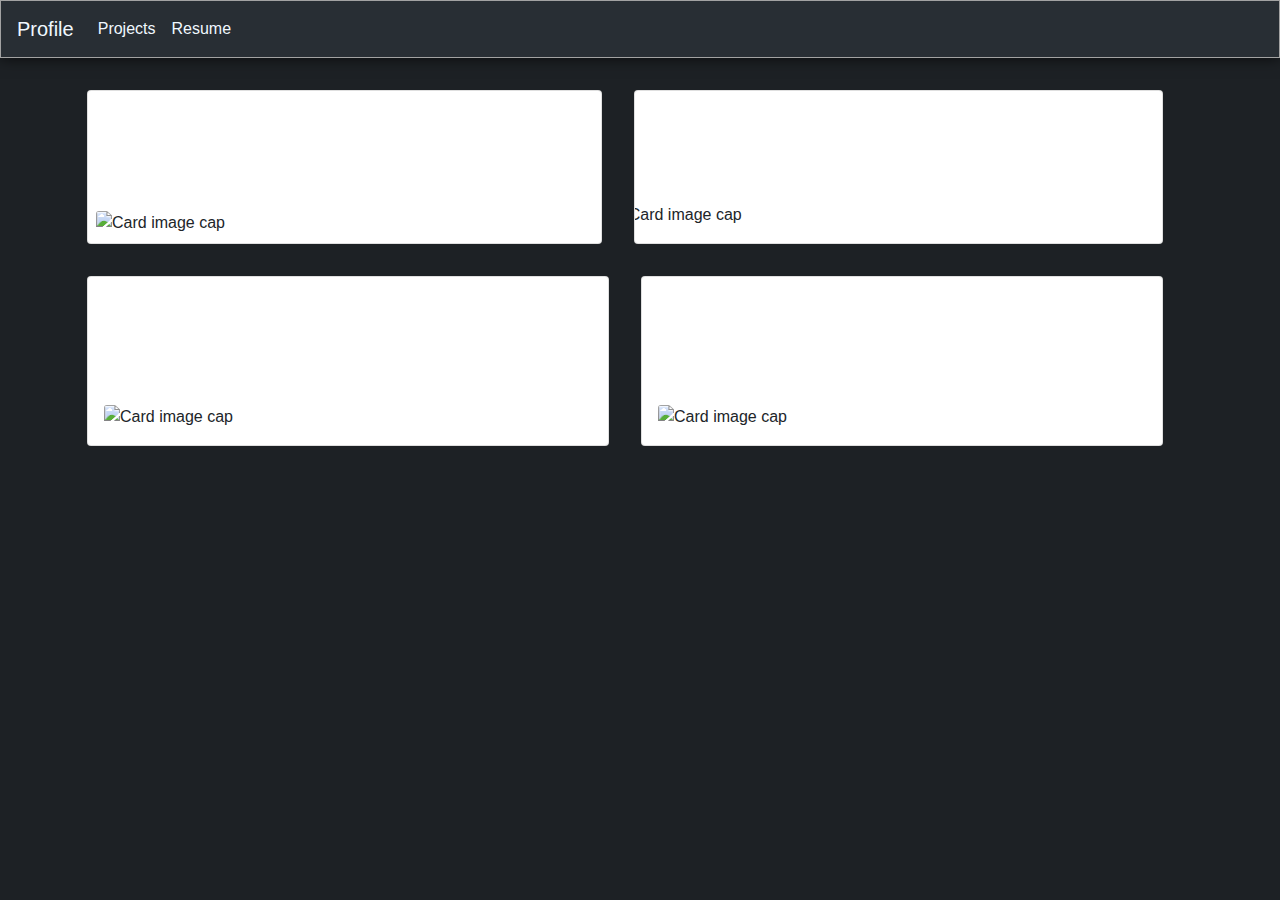
==== portfolio.html @ 0c2aceff "Dec update" ====
<!DOCTYPE html>
<html lang="en">
<head>
    <meta charset="UTF-8">
    <meta http-equiv="X-UA-Compatible" content="IE=edge">
    <meta name="viewport" content="width=device-width, initial-scale=1.0">
    <title>Document</title>
     <!-- Bootstrap CSS -->
     <link rel="stylesheet" href="https://stackpath.bootstrapcdn.com/bootstrap/4.3.1/css/bootstrap.min.css" integrity="sha384-ggOyR0iXCbMQv3Xipma34MD+dH/1fQ784/j6cY/iJTQUOhcWr7x9JvoRxT2MZw1T" crossorigin="anonymous">
     <link rel="stylesheet" href="css/portfolio.css">
   
</head>
<body>
    

    <nav class="navbar navbar-expand-lg ">
        <a class="navbar-brand" href="./index.html">Profile</a>
        <button class="navbar-toggler navbar-light" type="button" data-toggle="collapse" data-target="#navbarNav" aria-controls="navbarNav" aria-expanded="false" aria-label="Toggle navigation">
          <span class="navbar-toggler-icon navbar-light"></span>
        </button>
        <div class="collapse navbar-collapse" id="navbarNav">
          <ul class="navbar-nav">
            <li class="nav-item active">
              <a class="nav-link" href="./portfolio.html">Projects<span class="sr-only">(current)</span></a>
            </li>
            <li class="nav-item active">
              <a class="nav-link" href="./resume.html">Resume<span class="sr-only">(current)</span></a>
            </li>
          </ul>
        </div>
        <div class="the-type text-center">
            <h1 class="typeing" data-typeingText="Yousef A. Tayuan"></h1>
            </div>
      </nav>

      <div class="container p-3">
        <div class="row">
            <div class="card col m-3 p-2">
              <div class="content-overlay" id="ecommerce"></div>
                <h1 class="p-3">E-commerce Website</h1>
                <br />
                <h4 class="p-3">Chickaton is an local e-commerce company. It sells quality Chickabooms, good for cockfights (sabong) and aesthetic pet purposes. Very high quality Chickens and cool equipments.
                </h4> 
                <img class="card-img-top" src="./images/p1pc.PNG" alt="Card image cap">
            </div>
            <div class="card col m-3 phone-card" id="meme">
              <div class="content-overlay"></div>
                <h1 class="mt-3">Tagalog Meme Generator</h1>
                <br />
                <h4 class="p-5">Chickaton is an local e-commerce company. It sells quality Chickabooms, good for cockfights (sabong) and aesthetic pet purposes. Very high quality Chickens and cool equipments.
                </h4>
                  <img class="card-img-top phone" src="./images/p2pc.PNG" alt="Card image cap">
          </div>
         </div>
         <div class="row">
           
            <div class="card col m-3 p-3">
              <div class="content-overlay"></div>
              <h1 class="p-3">Pixel Art Game</h1>
              <br />
              <h4 class="p-3">Adventure PH mythical creatures game.
              </h4>
                <img class="card-img-top" src="./images/p3pc.PNG" alt="Card image cap">
            </div>
            <div class="card col m-3 p-3">
              <div class="content-overlay"></div>
              <h1 class="p-3">Gallery</h1>
              <br />
              <h4 class="p-3">Animated Web Gallery.
              </h4>
                <img class="card-img-top" src="./images/p4pc.PNG" alt="Card image cap">
            </div>
         </div>
         </div>
        </div>










      <script src="https://code.jquery.com/jquery-3.3.1.slim.min.js" integrity="sha384-q8i/X+965DzO0rT7abK41JStQIAqVgRVzpbzo5smXKp4YfRvH+8abtTE1Pi6jizo" crossorigin="anonymous"></script>
      <script src="https://cdnjs.cloudflare.com/ajax/libs/popper.js/1.14.7/umd/popper.min.js" integrity="sha384-UO2eT0CpHqdSJQ6hJty5KVphtPhzWj9WO1clHTMGa3JDZwrnQq4sF86dIHNDz0W1" crossorigin="anonymous"></script>
      <script src="https://stackpath.bootstrapcdn.com/bootstrap/4.3.1/js/bootstrap.min.js" integrity="sha384-JjSmVgyd0p3pXB1rRibZUAYoIIy6OrQ6VrjIEaFf/nJGzIxFDsf4x0xIM+B07jRM" crossorigin="anonymous"></script>
      <script src = "./js/script.js"></script>
      
      <script src="https://cdnjs.cloudflare.com/ajax/libs/gsap/3.8.0/gsap.min.js"></script>
</body>
</html>
---- css/portfolio.css ----
@import url('http://fonts.cdnfonts.com/css/arcade-classic');


body{
    -webkit-user-select: none;
    -khtml-user-select: none;
    -moz-user-select: none;
    -ms-user-select: none;
    -o-user-select: none;
    user-select: none;
    background-color: #1d2125;
}

img{
    width:100%;
    height:auto;
  }

.col .card img{
    position: relative;
    width: 100%;
    height: auto;
}

.row{
    width: 100%;
    height: auto;
}
.card{
    align-items: center;
    justify-content: center;
    overflow: hidden;
}

.card img{
    display:inline;
}

.card .content-overlay {
    background: rgba(0,0,0,0.7);
    position: absolute;
    width: 100%;
    height: auto;
    left: 0;
    top: 0;
    bottom: 0;
    right: 0;
    opacity: 0;
    -webkit-transition: all 0.4s ease-in-out 0s;
    -moz-transition: all 0.4s ease-in-out 0s;
    transition: all 0.4s ease-in-out 0s;
  }

  
.container h4{
    color: whitesmoke;
    opacity: 0;
    position: absolute;
    transition: all 300ms ease-in-out;
    z-index: 3;
}

.container h1{
    color: whitesmoke;
    opacity: 0;
    transition: all 300ms ease-in-out;
    z-index: 3;
}

.card:hover h1{
   
   opacity: 1;

}

.card:hover h4{
    opacity: 1;
}

.card:hover .content-overlay{
    opacity: 1;
}

.row .phone{
    width: 115%;
    height: auto;

}

.second{
    justify-content: center;
}

.nav-item{
    transition: all .5s ease-in;
}

.nav-link:hover {
    transform: scale(1.1);
    text-decoration: underline;
    text-decoration-color: rgb(206, 63, 38);
}

.navbar{
    font-family: 'ArcadeClassic', sans-serif;
      color: aliceblue;
      display: flex;
      background-color:#282E34;
      border: 1px solid #a2a2a2;
      -webkit-box-shadow: 0px 0px 14px 0px rgba(0,0,0,0.75);
      -moz-box-shadow: 0px 0px 14px 0px rgba(0,0,0,0.75);
      box-shadow: 0px 0px 14px 0px rgba(0,0,0,0.75);
      position: sticky;
      top: 0;
      z-index: 5
  }
  
  .navbar a{
      color: aliceblue;
  }

/* Mobile */

@media only screen and (max-width: 768px) {
    .container .card{
        position: relative;
     width: 10%;
     height: 10%;
    }
  
    
    h1 {
     
    }
   
}
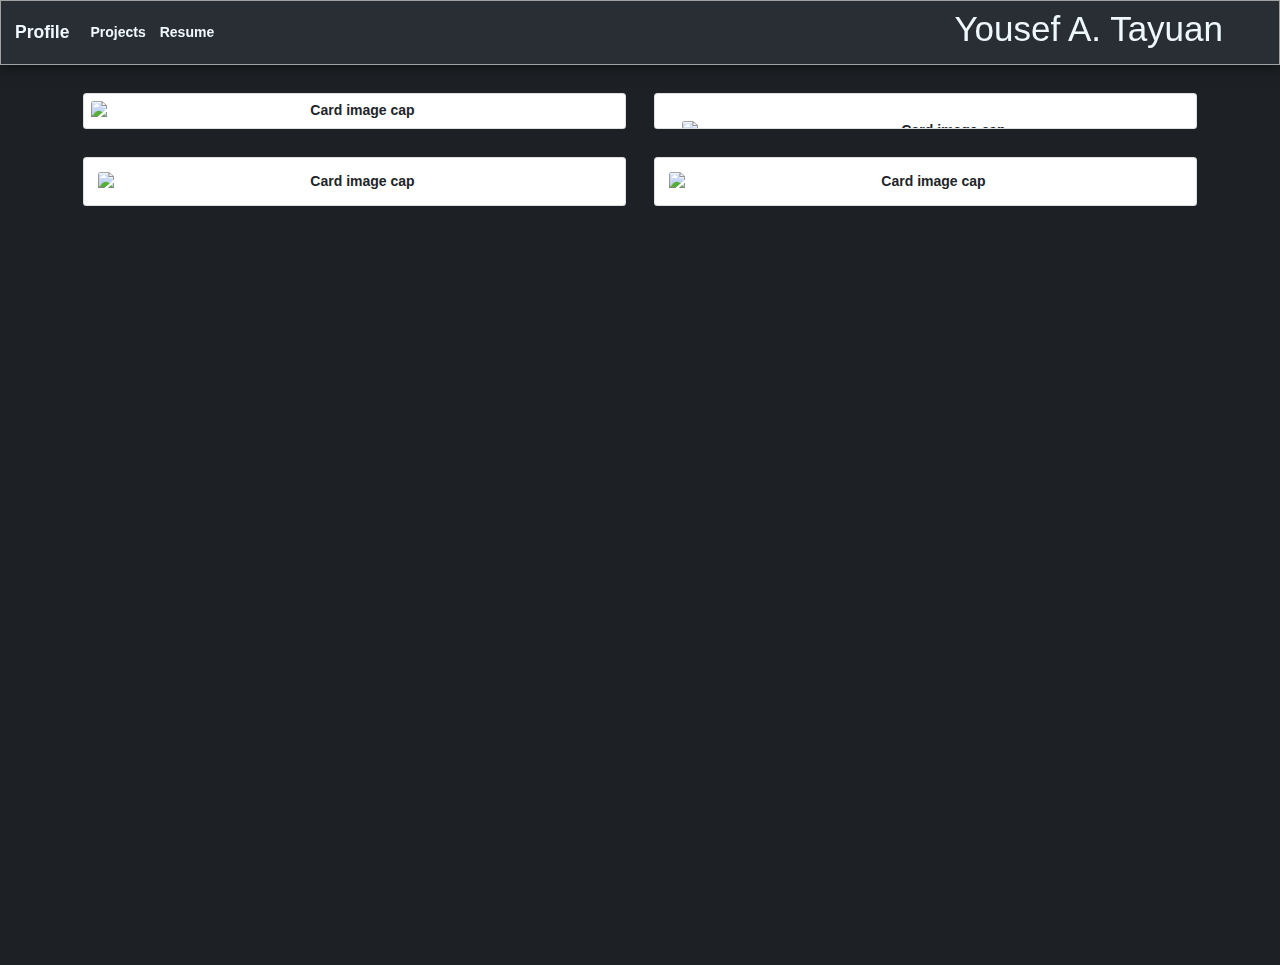
==== commit 5573be68: "font changed" ====
--- a/portfolio.html
+++ b/portfolio.html
@@ -28,27 +28,31 @@
             </li>
           </ul>
         </div>
-        <div class="the-type text-center">
-            <h1 class="typeing" data-typeingText="Yousef A. Tayuan"></h1>
-            </div>
+        <div class="name pl-3">
+          <h1 class="pr-5">Yousef A. Tayuan</h1>
+        </div>
       </nav>
 
       <div class="container p-3">
         <div class="row">
             <div class="card col m-3 p-2">
               <div class="content-overlay" id="ecommerce"></div>
+              <div class="text">
                 <h1 class="p-3">E-commerce Website</h1>
                 <br />
                 <h4 class="p-3">Chickaton is an local e-commerce company. It sells quality Chickabooms, good for cockfights (sabong) and aesthetic pet purposes. Very high quality Chickens and cool equipments.
                 </h4> 
-                <img class="card-img-top" src="./images/p1pc.PNG" alt="Card image cap">
+              </div>
+                <img class="card-img-top first-proj" src="./images/p1pc.PNG" alt="Card image cap">
             </div>
-            <div class="card col m-3 phone-card" id="meme">
+            <div class="card col m-3 p-2 phone-card" id="meme">
               <div class="content-overlay"></div>
-                <h1 class="mt-3">Tagalog Meme Generator</h1>
+              <div class="text">
+                <h1 class="p-3">Tagalog Meme Generator</h1>
                 <br />
-                <h4 class="p-5">Chickaton is an local e-commerce company. It sells quality Chickabooms, good for cockfights (sabong) and aesthetic pet purposes. Very high quality Chickens and cool equipments.
+                <h4 class="p-2">Chickaton is an local e-commerce company. It sells quality Chickabooms, good for cockfights (sabong) and aesthetic pet purposes. Very high quality Chickens and cool equipments.
                 </h4>
+              </div>
                   <img class="card-img-top phone" src="./images/p2pc.PNG" alt="Card image cap">
           </div>
          </div>
@@ -56,23 +60,26 @@
            
             <div class="card col m-3 p-3">
               <div class="content-overlay"></div>
-              <h1 class="p-3">Pixel Art Game</h1>
-              <br />
-              <h4 class="p-3">Adventure PH mythical creatures game.
-              </h4>
+                <div class="text">
+                  <h1 class="p-3">Pixel Art Game</h1>
+                  <br />
+                  <h4 class="p-3">Adventure PH mythical creatures game.
+                 </h4>
+            </div>
                 <img class="card-img-top" src="./images/p3pc.PNG" alt="Card image cap">
             </div>
             <div class="card col m-3 p-3">
               <div class="content-overlay"></div>
-              <h1 class="p-3">Gallery</h1>
-              <br />
-              <h4 class="p-3">Animated Web Gallery.
-              </h4>
+                <div class="text">
+                <h1 class="p-3">Gallery</h1>
+                  <br />
+                   <h4 class="p-3">Animated Web Gallery.</h4>
+                  </div>
                 <img class="card-img-top" src="./images/p4pc.PNG" alt="Card image cap">
-            </div>
+         
+           </div>       
          </div>
          </div>
-        </div>
 
 
 
--- a/css/portfolio.css
+++ b/css/portfolio.css
@@ -1,7 +1,7 @@
 @import url('http://fonts.cdnfonts.com/css/arcade-classic');
 
 
-body{
+body, html{
     -webkit-user-select: none;
     -khtml-user-select: none;
     -moz-user-select: none;
@@ -9,35 +9,35 @@
     -o-user-select: none;
     user-select: none;
     background-color: #1d2125;
+    width: 100%;
+    height: 100%;
+    margin: 0px;
+    padding: 0px;
+    overflow-x: hidden; 
+    font: bold 14px/1.4 'Open Sans', arial, sans-serif;
 }
 
 img{
-    width:100%;
+    display: block;
+    width: 100%;
     height:auto;
   }
 
-.col .card img{
-    position: relative;
+.row{
+    
+}
+
+.card{    
+    justify-content: center;
+    align-items: center;
     width: 100%;
     height: auto;
-}
-
-.row{
-    width: 100%;
-    height: auto;
-}
-.card{
-    align-items: center;
-    justify-content: center;
     overflow: hidden;
-}
-
-.card img{
-    display:inline;
+    text-align: center;
 }
 
 .card .content-overlay {
-    background: rgba(0,0,0,0.7);
+    background: rgba(0, 0, 0, 0.836);
     position: absolute;
     width: 100%;
     height: auto;
@@ -49,28 +49,39 @@
     -webkit-transition: all 0.4s ease-in-out 0s;
     -moz-transition: all 0.4s ease-in-out 0s;
     transition: all 0.4s ease-in-out 0s;
+    z-index: 2;
   }
 
-  
-.container h4{
-    color: whitesmoke;
-    opacity: 0;
-    position: absolute;
-    transition: all 300ms ease-in-out;
-    z-index: 3;
+.phone-card img{
+    left: 20px;
+    top: 20px;
 }
 
-.container h1{
-    color: whitesmoke;
+.container{
+    width: 100%;
+    height: 100%;
+}
+
+.container h1, h4{
+    position: relative;
+    padding: 10rem;
+    display: inline-block;
+    color: rgb(255, 255, 255);
     opacity: 0;
     transition: all 300ms ease-in-out;
     z-index: 3;
 }
 
+.card img{
+    position: relative;
+}
+
+.text{
+    position: absolute;
+}
+
 .card:hover h1{
-   
    opacity: 1;
-
 }
 
 .card:hover h4{
@@ -79,16 +90,6 @@
 
 .card:hover .content-overlay{
     opacity: 1;
-}
-
-.row .phone{
-    width: 115%;
-    height: auto;
-
-}
-
-.second{
-    justify-content: center;
 }
 
 .nav-item{
@@ -102,7 +103,7 @@
 }
 
 .navbar{
-    font-family: 'ArcadeClassic', sans-serif;
+    font: bold 14px/1.4 'Open Sans', arial, sans-serif;
       color: aliceblue;
       display: flex;
       background-color:#282E34;
@@ -120,17 +121,40 @@
   }
 
 /* Mobile */
+@media only screen and (max-width: 1000px) {
+
+    .card h1{
+       font-size: 30px;
+    }
+    .card h4{
+        font-size: 20px;
+    }  
+   
+   }  
 
 @media only screen and (max-width: 768px) {
-    .container .card{
-        position: relative;
-     width: 10%;
-     height: 10%;
+
+ .card h1{
+    font-size: 20px;
+ }
+ .card h4{
+     font-size: 15px;
+  
+ }  
+
+}  
+
+@media only screen and (max-width: 600px) {
+    .card h1{
+       font-size: 35px;
     }
-  
-    
-    h1 {
+    .card h4{
+        font-size: 18px;
      
-    }
-   
-}  +    }  
+   .row{
+       display: grid;
+       width: 100%;
+       height: auto;
+   }
+   }  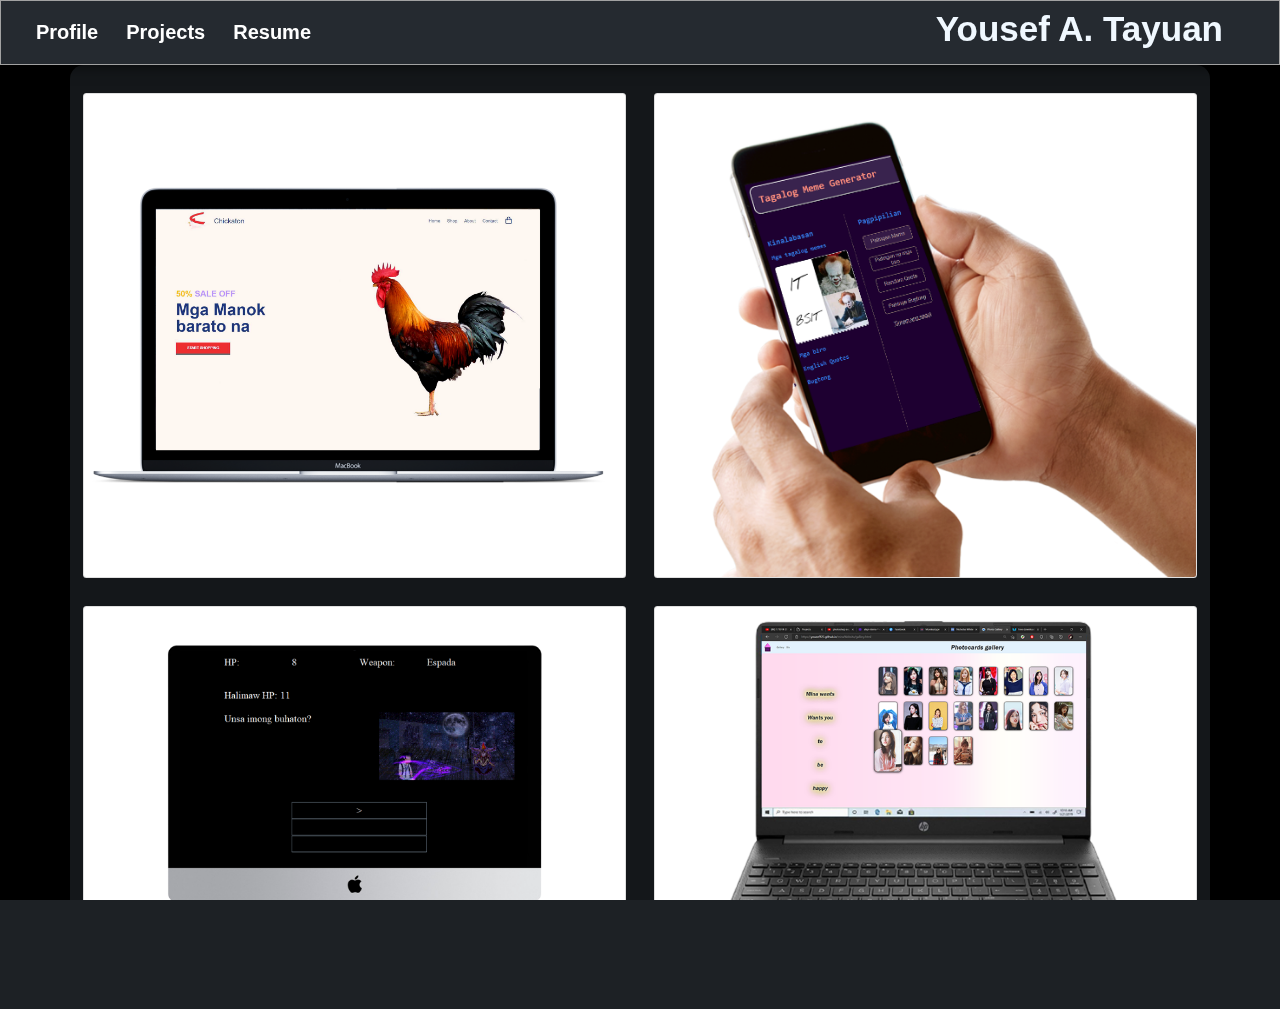
==== commit fcaa7132: "Semi Final" ====
--- a/portfolio.html
+++ b/portfolio.html
@@ -8,30 +8,38 @@
      <!-- Bootstrap CSS -->
      <link rel="stylesheet" href="https://stackpath.bootstrapcdn.com/bootstrap/4.3.1/css/bootstrap.min.css" integrity="sha384-ggOyR0iXCbMQv3Xipma34MD+dH/1fQ784/j6cY/iJTQUOhcWr7x9JvoRxT2MZw1T" crossorigin="anonymous">
      <link rel="stylesheet" href="css/portfolio.css">
+     <link rel="stylesheet" href="css/stylesheet.css">
    
 </head>
 <body>
     
 
-    <nav class="navbar navbar-expand-lg ">
-        <a class="navbar-brand" href="./index.html">Profile</a>
-        <button class="navbar-toggler navbar-light" type="button" data-toggle="collapse" data-target="#navbarNav" aria-controls="navbarNav" aria-expanded="false" aria-label="Toggle navigation">
-          <span class="navbar-toggler-icon navbar-light"></span>
-        </button>
-        <div class="collapse navbar-collapse" id="navbarNav">
-          <ul class="navbar-nav">
-            <li class="nav-item active">
-              <a class="nav-link" href="./portfolio.html">Projects<span class="sr-only">(current)</span></a>
-            </li>
-            <li class="nav-item active">
-              <a class="nav-link" href="./resume.html">Resume<span class="sr-only">(current)</span></a>
-            </li>
-          </ul>
-        </div>
-        <div class="name pl-3">
-          <h1 class="pr-5">Yousef A. Tayuan</h1>
-        </div>
-      </nav>
+   
+    
+  <nav class="navbar navbar-expand-lg navbar-dark">
+    <button class="navbar-toggler navbar-dark" type="button" data-toggle="collapse" data-target="#navbarNav" aria-controls="navbarNav" aria-expanded="false" aria-label="Toggle navigation">
+      <span class="navbar-toggler-icon navbar-dark"></span>
+    </button>
+    
+    <div class="collapse navbar-collapse" id="navbarNav">
+   
+      <ul class="navbar-nav">
+        <li class="nav-item active">
+        <a class="nav-link" href="./index.html">Profile</a>
+      </li>
+        <li class="nav-item active">
+          <a class="nav-link" href="./portfolio.html">Projects<span class="sr-only">(current)</span></a>
+        </li>
+        <li class="nav-item active">
+          <a class="nav-link" href="./resume.html">Resume<span class="sr-only">(current)</span></a>
+        </li>
+      </ul>
+    </div>
+    <div class="name">     
+      <h1 class="pr-5">Yousef A. Tayuan</h1>
+    </div>
+
+  </nav>
 
       <div class="container p-3">
         <div class="row">
@@ -43,9 +51,9 @@
                 <h4 class="p-3">Chickaton is an local e-commerce company. It sells quality Chickabooms, good for cockfights (sabong) and aesthetic pet purposes. Very high quality Chickens and cool equipments.
                 </h4> 
               </div>
-                <img class="card-img-top first-proj" src="./images/p1pc.PNG" alt="Card image cap">
+                <img class="card-img-top first-proj" src="./images/1.png" alt="Chickaton">
             </div>
-            <div class="card col m-3 p-2 phone-card" id="meme">
+            <div class= "card col m-3 p-2 phone-card" id="meme">
               <div class="content-overlay"></div>
               <div class="text">
                 <h1 class="p-3">Tagalog Meme Generator</h1>
@@ -53,7 +61,7 @@
                 <h4 class="p-2">Chickaton is an local e-commerce company. It sells quality Chickabooms, good for cockfights (sabong) and aesthetic pet purposes. Very high quality Chickens and cool equipments.
                 </h4>
               </div>
-                  <img class="card-img-top phone" src="./images/p2pc.PNG" alt="Card image cap">
+                  <img class="card-img-top phone" src="./images/2.png" alt="Meme">
           </div>
          </div>
          <div class="row">
@@ -66,7 +74,7 @@
                   <h4 class="p-3">Adventure PH mythical creatures game.
                  </h4>
             </div>
-                <img class="card-img-top" src="./images/p3pc.PNG" alt="Card image cap">
+                <img class="card-img-top" src="./images/3.png" alt="Game">
             </div>
             <div class="card col m-3 p-3">
               <div class="content-overlay"></div>
@@ -75,8 +83,8 @@
                   <br />
                    <h4 class="p-3">Animated Web Gallery.</h4>
                   </div>
-                <img class="card-img-top" src="./images/p4pc.PNG" alt="Card image cap">
-         
+                <img class="card-img-top" src="./images/4.png" alt="Gallery">
+
            </div>       
          </div>
          </div>
--- a/css/stylesheet.css
+++ b/css/stylesheet.css
@@ -0,0 +1,316 @@
+
+body{
+  font: 14px/1.4 'Open Sans', arial, sans-serif;
+  background: #000;
+  width: 100%;
+  height: 100%;
+  margin: 0px;
+  padding: 0px;
+  overflow-x: hidden; 
+}
+
+button{
+  color: white;
+}
+
+html{
+  overflow-x: hidden; 
+}
+
+.navbar .nav-link a{
+  padding-left: 2rem;
+}
+
+.navbar-toggler-icon {
+  background-image: url("data:image/svg+xml;charset=utf8,%3Csvg viewBox='0 0 30 30' xmlns='http://www.w3.org/2000/svg'%3E%3Cpath stroke='#008000' stroke-width='2' stroke-linecap='round' stroke-miterlimit='10' d='M4 7h22M4 15h22M4 23h22'/%3E%3C/svg%3E");
+}
+
+hr{
+  border-top: 2px solid rgb(206, 63, 38);
+  position: relative;
+}
+
+ul li{
+  padding-left: 1rem;
+  font-size: 20px;
+  list-style-type: none;
+}
+
+.nav-link{
+  transition: all .1s ease-in;
+}
+
+.nav-link:hover {
+  transform: scale(1.1);
+  /* text-decoration: underline;
+  text-decoration-color: rgb(206, 63, 38); */
+}
+
+.navbar{
+  margin: 0;
+  color: aliceblue;
+  display: flex;
+  background-color:#282e34ea;
+  border: 1px solid #a2a2a2;
+	-webkit-box-shadow: 0px 0px 14px 0px rgba(0,0,0,0.75);
+	-moz-box-shadow: 0px 0px 14px 0px rgba(0,0,0,0.75);
+	box-shadow: 0px 0px 14px 0px rgba(0,0,0,0.75);
+  position: sticky;
+  top: 0;
+  z-index:3;
+}
+
+.navbar a{
+    color: aliceblue;
+}
+
+.name h1{
+  font-weight: bold;
+}
+
+.parent {
+    border-radius: 1.5rem;
+    overflow: hidden;
+    transition: transform .5s cubic-bezier(.31,2.71,.8,.9);
+    transform-origin: 50% 50%;
+}
+
+.parent canvas {
+    position: absolute;
+    top: 0;
+    left: 0;
+}
+
+.parent:hover {
+transform: scale(1.05);
+}
+
+.card {
+
+  color: aliceblue;
+  margin: 0 auto; /* Added */
+  float: none; /* Added */
+  margin-bottom: 10px; /* Added */
+  z-index:1;
+}
+
+.pixelart-bg{
+    background-image: url('../images/bg.gif');
+    background-position: center;
+    background-repeat: no-repeat;
+    background-attachment: fixed;
+    background-size: cover;
+    height: 100vh;
+}
+
+.mask{
+    padding: 4rem;
+}
+
+.gradient-custom {
+    /* fallback for old browsers */
+    background: #a18cd1;
+
+    /* Chrome 10-25, Safari 5.1-6 */
+    background: -webkit-linear-gradient(
+      45deg,
+      rgba(9, 80, 67, 0.6),
+      rgba(29, 4, 70, 0.6) 100%
+    );
+
+    /* W3C, IE 10+/ Edge, Firefox 16+, Chrome 26+, Opera 12+, Safari 7+ */
+    background: linear-gradient(
+      45deg,
+      rgba(9, 80, 67, 0.6),
+      rgba(29, 4, 70, 0.6) 100%
+    );
+  }
+
+.content{
+  color: azure;
+  font-family: "Raleway", sans-serif;
+  border: 3px solid #a2a2a2;
+  justify-content: center;
+  position: relative;
+  top: 0;
+  background-color:#282E34;
+ 
+  background-size: cover;
+}
+
+.container{
+  width: 100%;
+  height: 100%;
+  border-radius: 1rem;
+  background-color:#14171a;
+  background-size: cover;
+  font-size: 3vh;
+}
+
+.li{
+  font-size: 1.3rem;
+}
+
+.top h4{
+  text-align: center;
+  line-height: 3;
+}
+
+.tech-stack .icon-box{
+  border-radius: 3px;
+  display: flex;
+  align-items: center;
+  padding: 20px;
+  background: rgba(255, 255, 255, 0.08);
+  transition: ease-in-out 0.3s;
+}
+
+.tech-stack h4{
+
+  font-weight: 600;
+  margin: 0;
+  padding: 0;
+  line-height: 1;
+  font-size: 20px;
+  color: #fff;
+}
+
+.tech-stack .icon-box h4 {
+  padding-right: 5px;
+  line-height: 1;
+}
+
+.tech-stack i {
+  font-size: 32px;
+  line-height: 1;
+}
+
+.tech-stack .icon-box:hover {
+  background: rgba(255, 255, 255, 0.12);
+}
+
+
+.nav-link:after {    
+  background: none repeat scroll 0 0 transparent;
+  bottom: 4;
+  content: "";
+  display: block;
+  height: 2px;
+  left: 50%;
+  background: rgb(206, 63, 38);
+  transition: width 0.3s ease 0s, left 0.3s ease 0s;
+  width: 0;
+}
+
+.nav-link:hover:after { 
+  width: 100%; 
+  left: 0; 
+}
+
+@media only screen and (max-width: 1200px) {
+  .container{
+    
+    padding: 1rem;
+  }
+  
+  .nav-link:hover {
+    transform: translate(10px);
+  }
+
+  .tech-stack .icon-box{
+   font-size: 10vh;
+   
+  }
+  .tech-stack i{
+    font-size: 20px;
+  }
+  .tech-stack h4{
+    font-size: 16px;
+  }
+  .tech-stack{
+    padding: 0;
+    width: 50rem;
+  }
+  .tech-stack .icon-box{
+    padding: 1rem;
+    width: 110%;
+  }
+} 
+
+@media only screen and (max-width: 768px) {
+  .nav-link:hover {
+    transform: translate(10px);
+  }
+  .container .tech-stack{
+    justify-content: center;
+    align-items: center;
+    font-size:  30px;
+  flex-direction: column;
+  }
+  .tech-stack i{
+    font-size: 32px;
+  }
+  .tech-stack h4{
+    font-size:  20px;
+  }
+  .tech-stack .icon-box{
+    margin-top: 0.7rem;
+  }
+  .navbar-brand, li{
+    padding: 0;
+  }
+  .tech-stack{
+    width: 20rem;
+  }
+  .tech-stack .icon-box{
+    justify-content: center;
+    align-items: center;
+    text-align: center;
+    justify-content: center;
+    width: 16rem;
+    margin-left: 10px;
+  }
+ 
+} 
+
+@media only screen and (max-width: 400px) {
+  .container .icon-box{
+    width: 12rem;
+  }
+  .tech-stack .icon-box{
+     justify-content: center;
+    align-items: center;
+    text-align: center;
+    justify-content: center;
+    margin-top: 0.7rem;
+  }
+  .icon-box{
+    font-size: 0.2px;
+    justify-content: center;
+    align-items: center;
+    text-align: center;
+    justify-content: center;
+    width: 15rem;
+  }
+}  
+
+@media only screen and (max-width: 300px) {
+  .container .icon-box{
+    width: 10rem;
+  }
+  .tech-stack .icon-box{
+     justify-content: center;
+    align-items: center;
+    text-align: center;
+    justify-content: center;
+    margin-top: 0.7rem;
+  }
+  .icon-box{
+    font-size: 0.2px;
+    justify-content: center;
+    align-items: center;
+    text-align: center;
+    justify-content: center;
+    width: 15rem;
+  }
+}  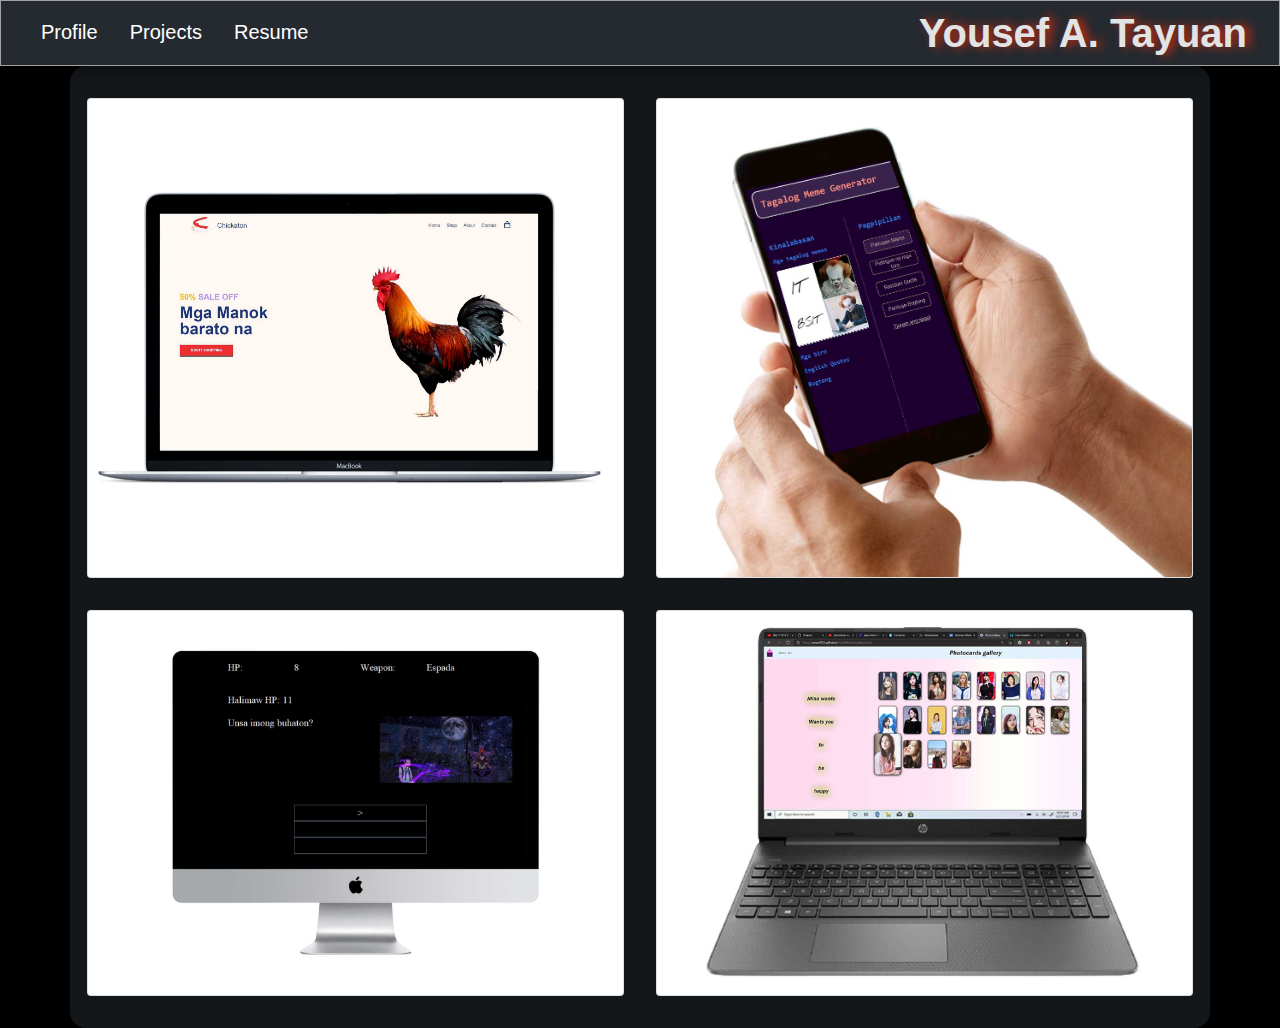
==== commit e5cbe413: "Optimize" ====
--- a/portfolio.html
+++ b/portfolio.html
@@ -5,16 +5,15 @@
     <meta http-equiv="X-UA-Compatible" content="IE=edge">
     <meta name="viewport" content="width=device-width, initial-scale=1.0">
     <title>Document</title>
+    
      <!-- Bootstrap CSS -->
      <link rel="stylesheet" href="https://stackpath.bootstrapcdn.com/bootstrap/4.3.1/css/bootstrap.min.css" integrity="sha384-ggOyR0iXCbMQv3Xipma34MD+dH/1fQ784/j6cY/iJTQUOhcWr7x9JvoRxT2MZw1T" crossorigin="anonymous">
      <link rel="stylesheet" href="css/portfolio.css">
      <link rel="stylesheet" href="css/stylesheet.css">
+     <link rel="icon" href="./images/ylogo.svg" type="image/x-icon">
    
 </head>
 <body>
-    
-
-   
     
   <nav class="navbar navbar-expand-lg navbar-dark">
     <button class="navbar-toggler navbar-dark" type="button" data-toggle="collapse" data-target="#navbarNav" aria-controls="navbarNav" aria-expanded="false" aria-label="Toggle navigation">
@@ -36,7 +35,7 @@
       </ul>
     </div>
     <div class="name">     
-      <h1 class="pr-5">Yousef A. Tayuan</h1>
+      <h1>Yousef A. Tayuan</h1>
     </div>
 
   </nav>
@@ -48,20 +47,20 @@
               <div class="text">
                 <h1 class="p-3">E-commerce Website</h1>
                 <br />
-                <h4 class="p-3">Chickaton is an local e-commerce company. It sells quality Chickabooms, good for cockfights (sabong) and aesthetic pet purposes. Very high quality Chickens and cool equipments.
+                <h4 class="p-3">Chickaton is a local e-commerce company. It sells quality Chickabooms, good for cockfights (sabong) and aesthetic pet purposes. Very high quality Chickens and cool equipments.
                 </h4> 
               </div>
-                <img class="card-img-top first-proj" src="./images/1.png" alt="Chickaton">
+                <img class="card-img-top first-proj" src="./images/1.jpg" alt="Chickaton">
             </div>
             <div class= "card col m-3 p-2 phone-card" id="meme">
               <div class="content-overlay"></div>
               <div class="text">
                 <h1 class="p-3">Tagalog Meme Generator</h1>
                 <br />
-                <h4 class="p-2">Chickaton is an local e-commerce company. It sells quality Chickabooms, good for cockfights (sabong) and aesthetic pet purposes. Very high quality Chickens and cool equipments.
+                <h4 class="p-2">Techy tagalog meme generator for those people who wants to have fun.
                 </h4>
               </div>
-                  <img class="card-img-top phone" src="./images/2.png" alt="Meme">
+                  <img class="card-img-top phone" src="./images/2.jpg" alt="Meme">
           </div>
          </div>
          <div class="row">
@@ -74,7 +73,7 @@
                   <h4 class="p-3">Adventure PH mythical creatures game.
                  </h4>
             </div>
-                <img class="card-img-top" src="./images/3.png" alt="Game">
+                <img class="card-img-top" src="./images/3.jpg" alt="Game">
             </div>
             <div class="card col m-3 p-3">
               <div class="content-overlay"></div>
@@ -82,27 +81,18 @@
                 <h1 class="p-3">Gallery</h1>
                   <br />
                    <h4 class="p-3">Animated Web Gallery.</h4>
-                  </div>
-                <img class="card-img-top" src="./images/4.png" alt="Gallery">
-
+                </div>
+                <img class="card-img-top" src="./images/4.jpg" alt="Gallery">
            </div>       
          </div>
          </div>
 
-
-
-
-
-
-
-
-
-
+          <!-- jQuery first, then Popper.js, then Bootstrap JS -->
       <script src="https://code.jquery.com/jquery-3.3.1.slim.min.js" integrity="sha384-q8i/X+965DzO0rT7abK41JStQIAqVgRVzpbzo5smXKp4YfRvH+8abtTE1Pi6jizo" crossorigin="anonymous"></script>
       <script src="https://cdnjs.cloudflare.com/ajax/libs/popper.js/1.14.7/umd/popper.min.js" integrity="sha384-UO2eT0CpHqdSJQ6hJty5KVphtPhzWj9WO1clHTMGa3JDZwrnQq4sF86dIHNDz0W1" crossorigin="anonymous"></script>
       <script src="https://stackpath.bootstrapcdn.com/bootstrap/4.3.1/js/bootstrap.min.js" integrity="sha384-JjSmVgyd0p3pXB1rRibZUAYoIIy6OrQ6VrjIEaFf/nJGzIxFDsf4x0xIM+B07jRM" crossorigin="anonymous"></script>
+
+      <!-- Custom Js -->
       <script src = "./js/script.js"></script>
-      
-      <script src="https://cdnjs.cloudflare.com/ajax/libs/gsap/3.8.0/gsap.min.js"></script>
 </body>
 </html>--- a/css/portfolio.css
+++ b/css/portfolio.css
@@ -1,30 +1,22 @@
-@import url('http://fonts.cdnfonts.com/css/arcade-classic');
-
-
-body, html{
+body{
+    /* Unable to copy */
     -webkit-user-select: none;
     -khtml-user-select: none;
     -moz-user-select: none;
     -ms-user-select: none;
     -o-user-select: none;
     user-select: none;
-    background-color: #1d2125;
-    width: 100%;
-    height: 100%;
-    margin: 0px;
-    padding: 0px;
-    overflow-x: hidden; 
-    font: bold 14px/1.4 'Open Sans', arial, sans-serif;
 }
 
 img{
     display: block;
-    width: 100%;
-    height:auto;
-  }
+    max-width: 100%;
+    min-width: 300px;
+    height: auto;
+}
 
-.row{
-    
+h1{
+    font-weight: bold;
 }
 
 .card{    
@@ -50,11 +42,15 @@
     -moz-transition: all 0.4s ease-in-out 0s;
     transition: all 0.4s ease-in-out 0s;
     z-index: 2;
-  }
+}
 
 .phone-card img{
     left: 20px;
     top: 20px;
+}
+
+.navbar-toggler-icon {
+    background-image: url("data:image/svg+xml;charset=utf8,%3Csvg viewBox='0 0 30 30' xmlns='http://www.w3.org/2000/svg'%3E%3Cpath stroke='#008000' stroke-width='2' stroke-linecap='round' stroke-miterlimit='10' d='M4 7h22M4 15h22M4 23h22'/%3E%3C/svg%3E");
 }
 
 .container{
@@ -64,7 +60,6 @@
 
 .container h1, h4{
     position: relative;
-    padding: 10rem;
     display: inline-block;
     color: rgb(255, 255, 255);
     opacity: 0;
@@ -98,27 +93,11 @@
 
 .nav-link:hover {
     transform: scale(1.1);
-    text-decoration: underline;
-    text-decoration-color: rgb(206, 63, 38);
 }
 
-.navbar{
-    font: bold 14px/1.4 'Open Sans', arial, sans-serif;
-      color: aliceblue;
-      display: flex;
-      background-color:#282E34;
-      border: 1px solid #a2a2a2;
-      -webkit-box-shadow: 0px 0px 14px 0px rgba(0,0,0,0.75);
-      -moz-box-shadow: 0px 0px 14px 0px rgba(0,0,0,0.75);
-      box-shadow: 0px 0px 14px 0px rgba(0,0,0,0.75);
-      position: sticky;
-      top: 0;
-      z-index: 5
-  }
-  
-  .navbar a{
-      color: aliceblue;
-  }
+.navbar a{
+color: aliceblue;
+}
 
 /* Mobile */
 @media only screen and (max-width: 1000px) {
@@ -129,7 +108,7 @@
     .card h4{
         font-size: 20px;
     }  
-   
+    
    }  
 
 @media only screen and (max-width: 768px) {
@@ -141,20 +120,47 @@
      font-size: 15px;
   
  }  
-
-}  
+ .card h1,h4{
+     padding: 1px;
+ }
+ .nav-link:hover {
+    transform: translate(10px);
+  }
+}
 
 @media only screen and (max-width: 600px) {
+
     .card h1{
-       font-size: 35px;
+        font-weight: bold;
+        font-size: 30px;
     }
     .card h4{
-        font-size: 18px;
-     
+        font-size: 20px;
     }  
-   .row{
-       display: grid;
-       width: 100%;
-       height: auto;
-   }
-   }  +    .row{
+        display: grid;
+        width: 100%;
+        height: auto;
+    }
+   }  
+
+@media only screen and (max-width: 400px) {
+
+    .card h1{
+        font-weight: bold;
+        font-size: 25px;
+    }
+    .card h4{
+        font-size: 15px;
+    }  
+
+    .card h1,h4{
+        padding: 0;
+    }
+    .row{
+        hyphens: auto;
+        display: grid;
+        width: 100%;
+        height: auto;
+    }
+   }  
--- a/css/stylesheet.css
+++ b/css/stylesheet.css
@@ -42,14 +42,14 @@
 
 .nav-link:hover {
   transform: scale(1.1);
-  /* text-decoration: underline;
-  text-decoration-color: rgb(206, 63, 38); */
 }
 
 .navbar{
   margin: 0;
+  padding-right: 2rem;
   color: aliceblue;
   display: flex;
+  position: relative;
   background-color:#282e34ea;
   border: 1px solid #a2a2a2;
 	-webkit-box-shadow: 0px 0px 14px 0px rgba(0,0,0,0.75);
@@ -65,10 +65,20 @@
 }
 
 .name h1{
+  margin: 0;
+  padding: 0;
+  color: #e1e3e5;
+  text-shadow: 5px 0px 10px rgb(206, 46, 18);
   font-weight: bold;
 }
 
 .parent {
+    -webkit-user-select: none;
+    -khtml-user-select: none;
+    -moz-user-select: none;
+    -ms-user-select: none;
+    -o-user-select: none;
+    user-select: none;
     border-radius: 1.5rem;
     overflow: hidden;
     transition: transform .5s cubic-bezier(.31,2.71,.8,.9);
@@ -86,7 +96,7 @@
 }
 
 .card {
-
+  padding:0;
   color: aliceblue;
   margin: 0 auto; /* Added */
   float: none; /* Added */
@@ -133,8 +143,7 @@
   justify-content: center;
   position: relative;
   top: 0;
-  background-color:#282E34;
- 
+  background-color:#282E34; 
   background-size: cover;
 }
 
@@ -270,10 +279,14 @@
     width: 16rem;
     margin-left: 10px;
   }
- 
+  .name h1{
+    margin-top: 10px;
+    margin-left: 0.5rem;
+    font-size: 30px;
+  }
 } 
 
-@media only screen and (max-width: 400px) {
+@media only screen and (max-width: 408px) {
   .container .icon-box{
     width: 12rem;
   }
@@ -291,6 +304,14 @@
     text-align: center;
     justify-content: center;
     width: 15rem;
+  }
+  .name h1{
+    display: block;
+    font-size: 30px;
+  }
+  /* Small res gif */
+  .pixelart-bg{
+    background-image: url('../images/bgsmall.webp');
   }
 }  
 
